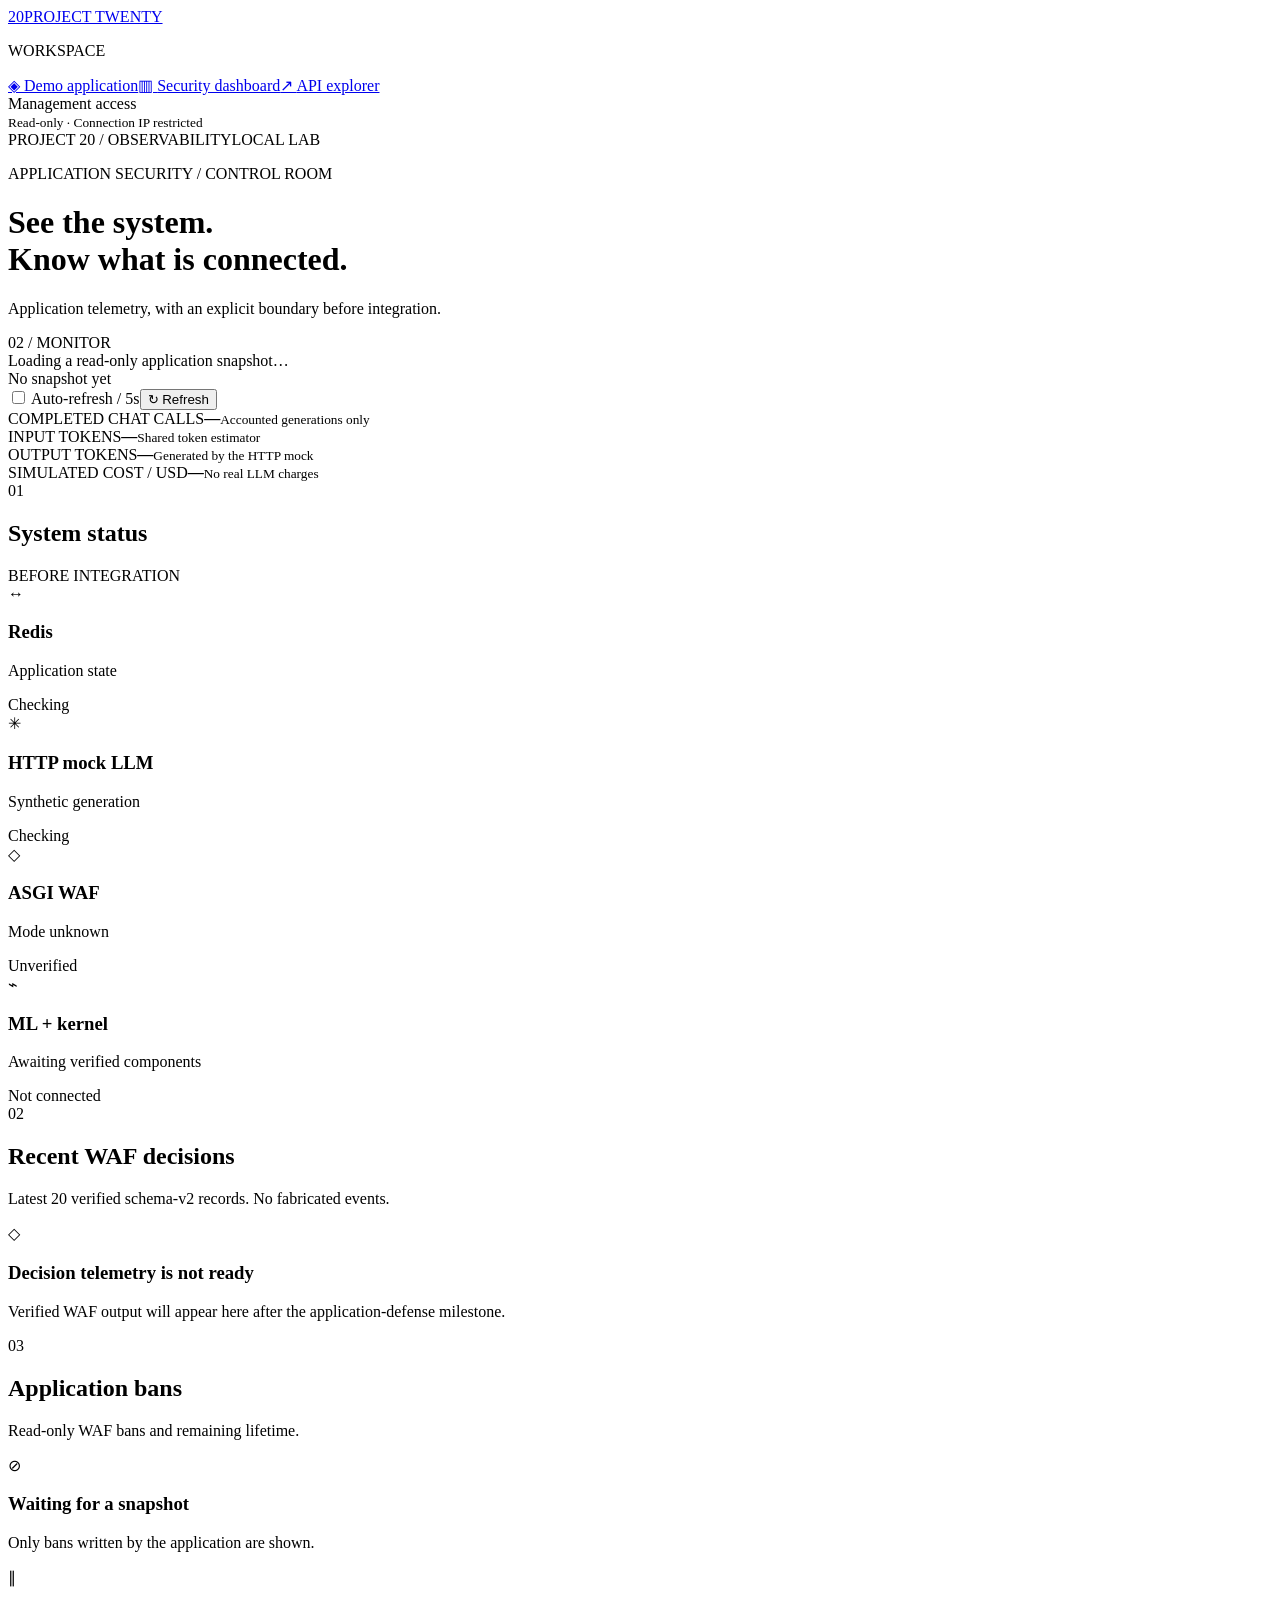
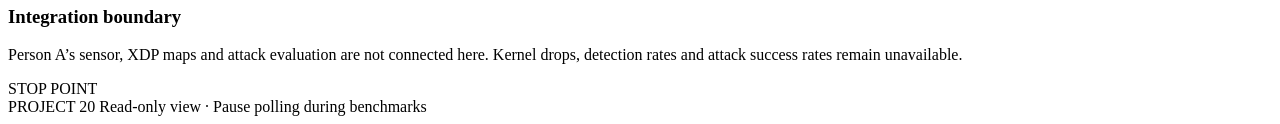
==== app/templates/dashboard.html @ fa16bbdd "Publish WalletGuard application, defenses, plans, and validation" ====
<!doctype html>
<html lang="en">
<head><meta charset="utf-8"><meta name="viewport" content="width=device-width,initial-scale=1"><title>P20 · Security dashboard</title><link rel="icon" href="data:,"><link rel="stylesheet" href="/assets/style.css"><script src="/assets/dashboard.js" defer></script></head>
<body><div class="shell">
<aside class="sidebar"><a class="brand" href="/"><span class="brand-mark">20</span>PROJECT TWENTY</a><p class="nav-label">WORKSPACE</p><nav><a href="/">◈ <span>Demo application</span></a><a class="active" href="/dashboard" aria-current="page">▥ <span>Security dashboard</span></a><a href="/docs">↗ <span>API explorer</span></a></nav><div class="side-foot"><span class="dot"></span> Management access<br><small>Read-only · Connection IP restricted</small></div></aside>
<main><header class="topbar"><span>PROJECT 20 <span class="slash">/</span> OBSERVABILITY</span><span class="pill">LOCAL LAB</span></header><div class="content">
<div class="page-heading"><div><p class="eyebrow">APPLICATION SECURITY / CONTROL ROOM</p><h1>See the system.<br>Know what is connected.</h1><p class="subtitle">Application telemetry, with an explicit boundary before integration.</p></div><span class="outline-badge">02 / MONITOR</span></div>
<div class="notice" id="dashboard-notice" role="status">Loading a read-only application snapshot…</div>
<div class="dashboard-toolbar"><div class="live-label"><span class="dot"></span><span id="snapshot-time">No snapshot yet</span></div><div class="toolbar-actions"><label class="check-label"><input type="checkbox" id="auto-refresh"> Auto-refresh / 5s</label><button id="refresh-button" class="secondary compact" type="button">↻ Refresh</button></div></div>
<section class="metric-grid" aria-label="Completed chat usage"><div class="metric"><span>COMPLETED CHAT CALLS</span><strong id="usage-requests">—</strong><small>Accounted generations only</small></div><div class="metric"><span>INPUT TOKENS</span><strong id="usage-input">—</strong><small>Shared token estimator</small></div><div class="metric"><span>OUTPUT TOKENS</span><strong id="usage-output">—</strong><small>Generated by the HTTP mock</small></div><div class="metric accent"><span>SIMULATED COST / USD</span><strong id="usage-cost">—</strong><small>No real LLM charges</small></div></section>
<section class="panel pipeline"><div class="panel-top"><span class="section-number">01</span><h2>System status</h2><span class="micro-badge">BEFORE INTEGRATION</span></div><div class="pipeline-grid"><div class="component"><span class="component-icon">↔</span><h3>Redis</h3><p>Application state</p><span class="status-chip" id="redis-status">Checking</span></div><div class="component"><span class="component-icon">✳</span><h3>HTTP mock LLM</h3><p>Synthetic generation</p><span class="status-chip" id="mock-status">Checking</span></div><div class="component"><span class="component-icon">◇</span><h3>ASGI WAF</h3><p id="waf-detail">Mode unknown</p><span class="status-chip pending" id="waf-status">Unverified</span></div><div class="component"><span class="component-icon">⌁</span><h3>ML + kernel</h3><p>Awaiting verified components</p><span class="status-chip pending">Not connected</span></div></div></section>
<section class="dashboard-grid"><div class="panel"><div class="panel-top"><span class="section-number">02</span><h2>Recent WAF decisions</h2></div><p class="muted">Latest 20 verified schema-v2 records. No fabricated events.</p><div id="decision-empty" class="empty-state"><span>◇</span><h3>Decision telemetry is not ready</h3><p>Verified WAF output will appear here after the application-defense milestone.</p></div><div class="table-scroll" id="decision-table" hidden><table><thead><tr><th>CLIENT / ROUTE</th><th>DECISION</th><th>REASON / SCORE</th></tr></thead><tbody id="decisions-body"></tbody></table></div></div>
<div class="panel"><div class="panel-top"><span class="section-number">03</span><h2>Application bans</h2></div><p class="muted">Read-only WAF bans and remaining lifetime.</p><div id="ban-empty" class="empty-state"><span>⊘</span><h3>Waiting for a snapshot</h3><p>Only bans written by the application are shown.</p></div><ul id="bans-list" class="ban-list"></ul><p id="ban-limit" class="hint"></p></div></section>
<section class="integration-boundary"><span class="boundary-icon">∥</span><div><h3>Integration boundary</h3><p>Person A’s sensor, XDP maps and attack evaluation are not connected here. Kernel drops, detection rates and attack success rates remain unavailable.</p></div><span class="micro-badge">STOP POINT</span></section>
<footer>PROJECT 20 <span>Read-only view · Pause polling during benchmarks</span></footer>
</div></main></div></body></html>
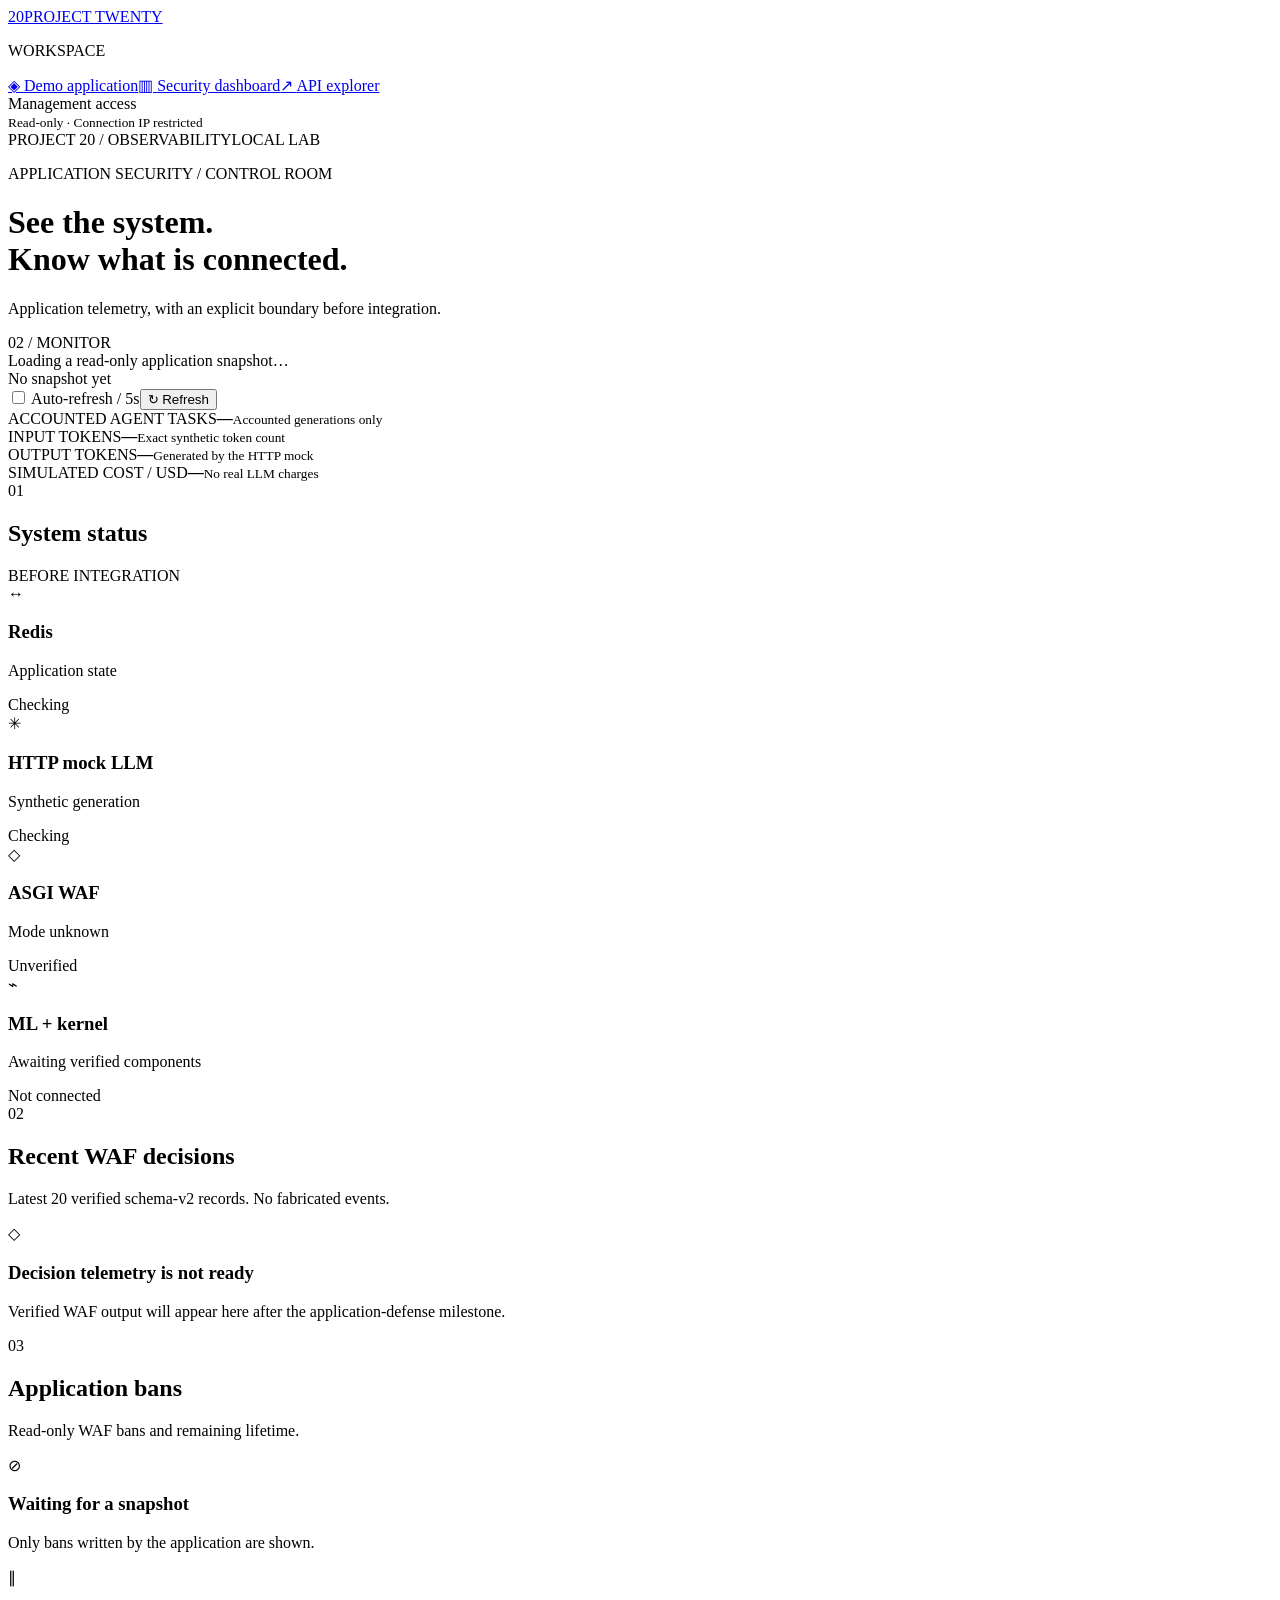
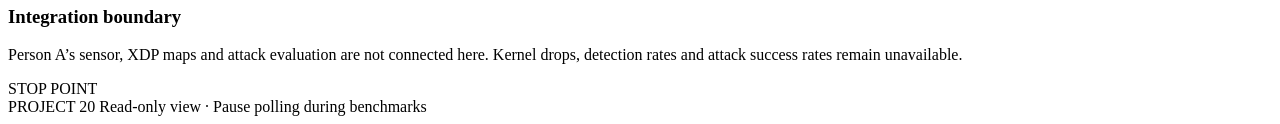
==== commit f053386d: "Adopt professor agent requirements and publish tested parallel-work handoff Implement the bounded ag" ====
--- a/app/templates/dashboard.html
+++ b/app/templates/dashboard.html
@@ -7,7 +7,7 @@
 <div class="page-heading"><div><p class="eyebrow">APPLICATION SECURITY / CONTROL ROOM</p><h1>See the system.<br>Know what is connected.</h1><p class="subtitle">Application telemetry, with an explicit boundary before integration.</p></div><span class="outline-badge">02 / MONITOR</span></div>
 <div class="notice" id="dashboard-notice" role="status">Loading a read-only application snapshot…</div>
 <div class="dashboard-toolbar"><div class="live-label"><span class="dot"></span><span id="snapshot-time">No snapshot yet</span></div><div class="toolbar-actions"><label class="check-label"><input type="checkbox" id="auto-refresh"> Auto-refresh / 5s</label><button id="refresh-button" class="secondary compact" type="button">↻ Refresh</button></div></div>
-<section class="metric-grid" aria-label="Completed chat usage"><div class="metric"><span>COMPLETED CHAT CALLS</span><strong id="usage-requests">—</strong><small>Accounted generations only</small></div><div class="metric"><span>INPUT TOKENS</span><strong id="usage-input">—</strong><small>Shared token estimator</small></div><div class="metric"><span>OUTPUT TOKENS</span><strong id="usage-output">—</strong><small>Generated by the HTTP mock</small></div><div class="metric accent"><span>SIMULATED COST / USD</span><strong id="usage-cost">—</strong><small>No real LLM charges</small></div></section>
+<section class="metric-grid" aria-label="Completed chat usage"><div class="metric"><span>ACCOUNTED AGENT TASKS</span><strong id="usage-requests">—</strong><small>Accounted generations only</small></div><div class="metric"><span>INPUT TOKENS</span><strong id="usage-input">—</strong><small>Exact synthetic token count</small></div><div class="metric"><span>OUTPUT TOKENS</span><strong id="usage-output">—</strong><small>Generated by the HTTP mock</small></div><div class="metric accent"><span>SIMULATED COST / USD</span><strong id="usage-cost">—</strong><small>No real LLM charges</small></div></section>
 <section class="panel pipeline"><div class="panel-top"><span class="section-number">01</span><h2>System status</h2><span class="micro-badge">BEFORE INTEGRATION</span></div><div class="pipeline-grid"><div class="component"><span class="component-icon">↔</span><h3>Redis</h3><p>Application state</p><span class="status-chip" id="redis-status">Checking</span></div><div class="component"><span class="component-icon">✳</span><h3>HTTP mock LLM</h3><p>Synthetic generation</p><span class="status-chip" id="mock-status">Checking</span></div><div class="component"><span class="component-icon">◇</span><h3>ASGI WAF</h3><p id="waf-detail">Mode unknown</p><span class="status-chip pending" id="waf-status">Unverified</span></div><div class="component"><span class="component-icon">⌁</span><h3>ML + kernel</h3><p>Awaiting verified components</p><span class="status-chip pending">Not connected</span></div></div></section>
 <section class="dashboard-grid"><div class="panel"><div class="panel-top"><span class="section-number">02</span><h2>Recent WAF decisions</h2></div><p class="muted">Latest 20 verified schema-v2 records. No fabricated events.</p><div id="decision-empty" class="empty-state"><span>◇</span><h3>Decision telemetry is not ready</h3><p>Verified WAF output will appear here after the application-defense milestone.</p></div><div class="table-scroll" id="decision-table" hidden><table><thead><tr><th>CLIENT / ROUTE</th><th>DECISION</th><th>REASON / SCORE</th></tr></thead><tbody id="decisions-body"></tbody></table></div></div>
 <div class="panel"><div class="panel-top"><span class="section-number">03</span><h2>Application bans</h2></div><p class="muted">Read-only WAF bans and remaining lifetime.</p><div id="ban-empty" class="empty-state"><span>⊘</span><h3>Waiting for a snapshot</h3><p>Only bans written by the application are shown.</p></div><ul id="bans-list" class="ban-list"></ul><p id="ban-limit" class="hint"></p></div></section>
